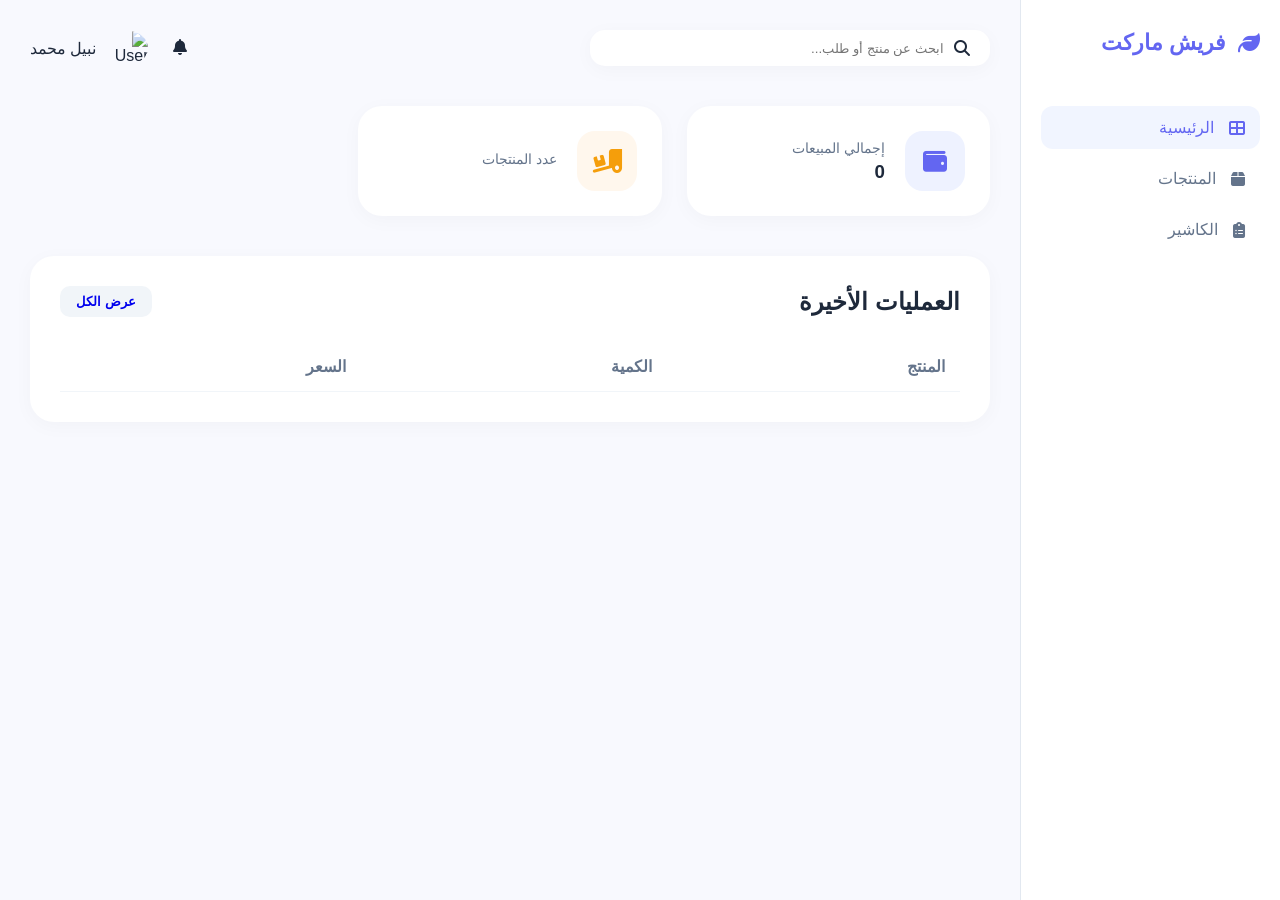
==== index.html @ aab37528 "Add files via upload" ====
<!DOCTYPE html>
<html lang="ar" dir="rtl">

<head>
  <meta charset="UTF-8">
  <meta name="viewport" content="width=device-width, initial-scale=1.0">
  <title>لوحة تحكم سوبر ماركت</title>
  <link rel="stylesheet" href="style.css">
  <link rel="stylesheet" href="https://cdnjs.cloudflare.com/ajax/libs/font-awesome/6.4.0/css/all.min.css">
</head>

<body>
  <div class="dashboard-container">
    <aside class="sidebar">
      <div class="logo">
        <i class="fas fa-leaf"></i>
        <span>فريش ماركت</span>
      </div>
      <nav>
        <a href="index.html" class="active"><i class="fas fa-th-large"></i> الرئيسية</a>
        <a href="pro.html"><i class="fas fa-box"></i> المنتجات</a>
        <a href="bills.html"><i class="fas fa-clipboard-list"></i> الكاشير</a>

      </nav>
    </aside>

    <main class="main-content">
      <header class="top-header">
        <div class="search-bar">
          <i class="fas fa-search"></i>
          <input type="text" id="search" placeholder="ابحث عن منتج أو طلب..." onkeyup="searchProduct()">
        </div>
        <div class="header-actions">
          <div class="notification"><i class="fas fa-bell"></i><span class="dot"></span></div>
          <div class="profile">
            <img src="https://ui-avatars.com/api/?name=NA&background=0D8ABC&color=fff" alt="User">
            <span>نبيل محمد</span>
          </div>
        </div>
      </header>

      <section class="stats-container">
        <div class="stat-card">
          <div class="stat-icon purple"><i class="fas fa-wallet"></i></div>
          <div class="stat-info">
            <p>إجمالي المبيعات</p>
            <h3 class="nab">0</h3>
          </div>
        </div>
        <div class="stat-card">
          <div class="stat-icon orange"><i class="fas fa-truck-loading"></i></div>
          <div class="stat-info">
            <p>عدد المنتجات</p>
            <h3 class="no_pro"></h3>
          </div>
        </div>
      </section>

      <section class="recent-orders">
        <div class="section-header">
          <h2>العمليات الأخيرة</h2>
          <button class="btnviewall"><a href="pro.html"> عرض الكل </a></button>
        </div>
        <div class="table-wrapper">
          <table>
            <thead>
              <tr>
                <th>المنتج</th>
                <th>الكمية</th>
                <th>السعر</th>
              </tr>
            </thead>
            <tbody id="tableBody1">
            </tbody>

          </table>
        </div>
      </section>
    </main>
  </div>
  <script src="home.js"></script>
  <script src="script.js"></script>
</body>

</html>
---- style.css ----
:root {
  --bg-color: #f8f9fe;
  --sidebar-color: #ffffff;
  --primary-color: #6366f1;
  --text-main: #1e293b;
  --text-muted: #64748b;
  --white: #ffffff;
  --shadow: 0 4px 20px rgba(0, 0, 0, 0.03);
}

* {
  margin: 0;
  padding: 0;
  box-sizing: border-box;
  font-family: "Segoe UI", Tahoma, Geneva, Verdana, sans-serif;
}

body {
  background-color: var(--bg-color);
  color: var(--text-main);
}

.dashboard-container {
  display: flex;
  height: 100vh;
}

/* Sidebar */
.sidebar {
  width: 260px;
  background: var(--sidebar-color);
  border-left: 1px solid #e2e8f0;
  display: flex;
  flex-direction: column;
  padding: 30px 20px;
}

.logo {
  display: flex;
  align-items: center;
  gap: 12px;
  font-size: 22px;
  font-weight: bold;
  color: var(--primary-color);
  margin-bottom: 50px;
}

.sidebar nav {
  flex: 1;
}

.sidebar nav a {
  display: flex;
  align-items: center;
  gap: 15px;
  padding: 12px 15px;
  text-decoration: none;
  color: var(--text-muted);
  border-radius: 12px;
  margin-bottom: 8px;
  transition: 0.3s;
}

.sidebar nav a:hover,
.sidebar nav a.active {
  background: #f1f5ff;
  color: var(--primary-color);
}

/* Main Content */
.main-content {
  flex: 1;
  padding: 30px;
  overflow-y: auto;
}

.top-header {
  display: flex;
  justify-content: space-between;
  align-items: center;
  margin-bottom: 40px;
}

.search-bar {
  background: var(--white);
  padding: 10px 20px;
  border-radius: 15px;
  display: flex;
  align-items: center;
  gap: 10px;
  width: 400px;
  box-shadow: var(--shadow);
}

.search-bar input {
  border: none;
  outline: none;
  width: 100%;
}

.header-actions {
  display: flex;
  align-items: center;
  gap: 25px;
}

.profile {
  display: flex;
  align-items: center;
  gap: 12px;
}

.profile img {
  width: 40px;
  border-radius: 50%;
}

/* Stats Cards */
.stats-container {
  display: grid;
  grid-template-columns: repeat(3, 1fr);
  gap: 25px;
  margin-bottom: 40px;
}

.stat-card {
  background: var(--white);
  padding: 25px;
  border-radius: 24px;
  display: flex;
  align-items: center;
  gap: 20px;
  box-shadow: var(--shadow);
}

.stat-icon {
  width: 60px;
  height: 60px;
  border-radius: 18px;
  display: flex;
  align-items: center;
  justify-content: center;
  font-size: 24px;
}

.purple {
  background: #eef2ff;
  color: #6366f1;
}
.green {
  background: #f0fdf4;
  color: #22c55e;
}
.orange {
  background: #fff7ed;
  color: #f59e0b;
}

.stat-info p {
  color: var(--text-muted);
  font-size: 14px;
  margin-bottom: 5px;
}

/* Table */
.recent-orders {
  background: var(--white);
  padding: 30px;
  border-radius: 24px;
  box-shadow: var(--shadow);
}

.section-header {
  display: flex;
  justify-content: space-between;
  align-items: center;
  margin-bottom: 25px;
}

.btnviewall {
  background: #f1f5f9;
  color: #6366f1;
  border: none;
  padding: 8px 16px;
  border-radius: 10px;
  cursor: pointer;
  font-weight: 600;
}

table {
  width: 100%;
  border-collapse: collapse;
}

th {
  text-align: right;
  padding: 15px;
  color: var(--text-muted);
  border-bottom: 1px solid #f1f5f9;
}

td {
  padding: 15px;
  border-bottom: 1px solid #f1f5f9;
}

a {
  text-decoration: none;
}

.table1 {
  position: relative;
  top: 34px;
  right: 222px;
  width: 351%;
}
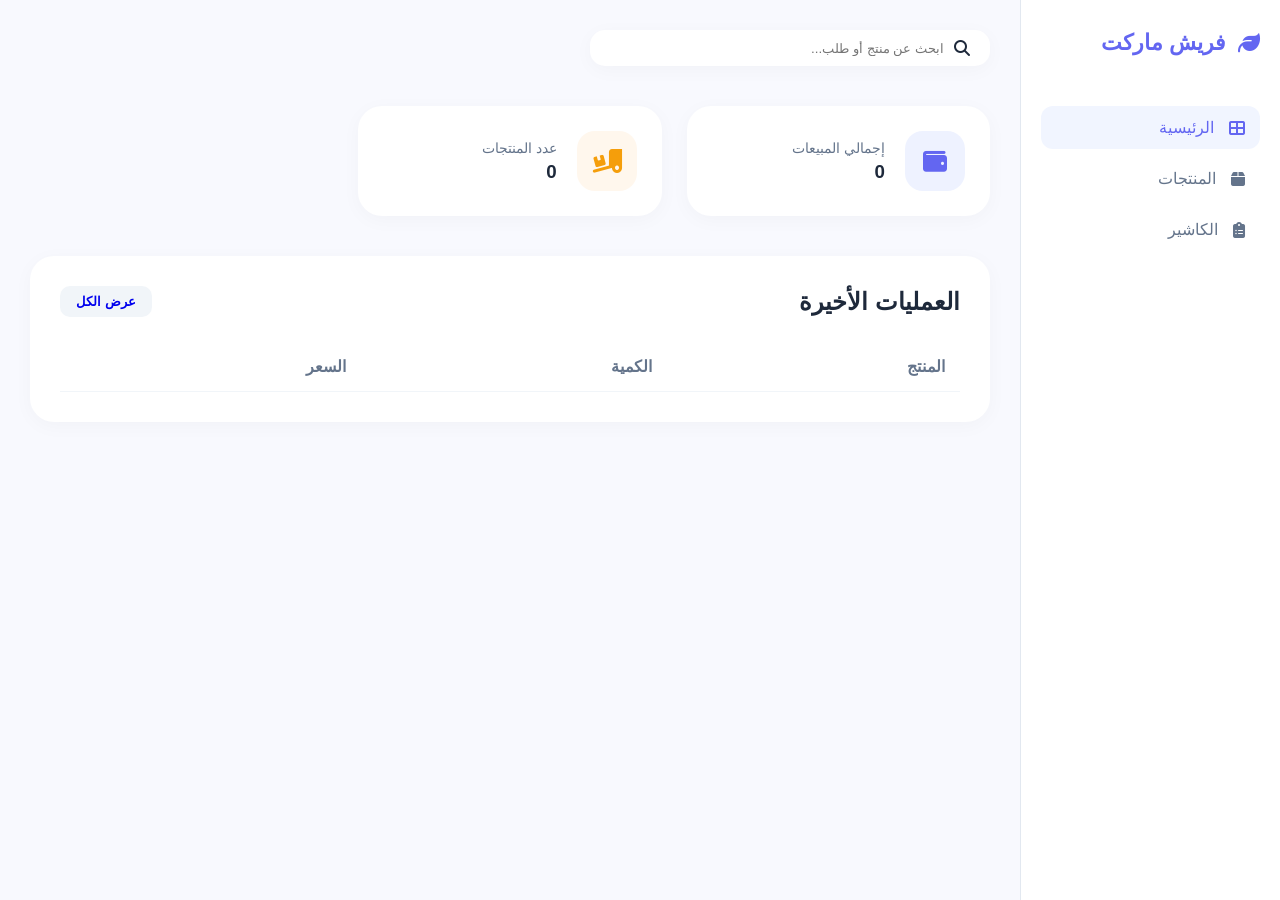
==== commit cb246c95: "Add files via upload" ====
--- a/index.html
+++ b/index.html
@@ -1,16 +1,17 @@
-<!DOCTYPE html>
+<!doctype html>
 <html lang="ar" dir="rtl">
 
 <head>
-  <meta charset="UTF-8">
-  <meta name="viewport" content="width=device-width, initial-scale=1.0">
+  <meta charset="UTF-8" />
+  <meta name="viewport" content="width=device-width, initial-scale=1.0" />
   <title>لوحة تحكم سوبر ماركت</title>
-  <link rel="stylesheet" href="style.css">
-  <link rel="stylesheet" href="https://cdnjs.cloudflare.com/ajax/libs/font-awesome/6.4.0/css/all.min.css">
+  <link rel="stylesheet" href="style.css" />
+  <link rel="shortcut icon" href="/46271.jpg">
+  <link rel="stylesheet" href="https://cdnjs.cloudflare.com/ajax/libs/font-awesome/6.4.0/css/all.min.css" />
 </head>
 
 <body>
-  <div class="dashboard-container">
+  <div class="dashboard-container" id="hide">
     <aside class="sidebar">
       <div class="logo">
         <i class="fas fa-leaf"></i>
@@ -20,7 +21,6 @@
         <a href="index.html" class="active"><i class="fas fa-th-large"></i> الرئيسية</a>
         <a href="pro.html"><i class="fas fa-box"></i> المنتجات</a>
         <a href="bills.html"><i class="fas fa-clipboard-list"></i> الكاشير</a>
-
       </nav>
     </aside>
 
@@ -28,13 +28,10 @@
       <header class="top-header">
         <div class="search-bar">
           <i class="fas fa-search"></i>
-          <input type="text" id="search" placeholder="ابحث عن منتج أو طلب..." onkeyup="searchProduct()">
+          <input type="text" id="search" placeholder="ابحث عن منتج أو طلب..." onkeyup="searchProduct()" />
         </div>
         <div class="header-actions">
-          <div class="notification"><i class="fas fa-bell"></i><span class="dot"></span></div>
-          <div class="profile">
-            <img src="https://ui-avatars.com/api/?name=NA&background=0D8ABC&color=fff" alt="User">
-            <span>نبيل محمد</span>
+          <div class="notification">
           </div>
         </div>
       </header>
@@ -48,10 +45,12 @@
           </div>
         </div>
         <div class="stat-card">
-          <div class="stat-icon orange"><i class="fas fa-truck-loading"></i></div>
+          <div class="stat-icon orange">
+            <i class="fas fa-truck-loading"></i>
+          </div>
           <div class="stat-info">
             <p>عدد المنتجات</p>
-            <h3 class="no_pro"></h3>
+            <h3 class="no_pro">0</h3>
           </div>
         </div>
       </section>
@@ -59,7 +58,9 @@
       <section class="recent-orders">
         <div class="section-header">
           <h2>العمليات الأخيرة</h2>
-          <button class="btnviewall"><a href="pro.html"> عرض الكل </a></button>
+          <button class="btnviewall">
+            <a href="pro.html"> عرض الكل </a>
+          </button>
         </div>
         <div class="table-wrapper">
           <table>
@@ -70,16 +71,12 @@
                 <th>السعر</th>
               </tr>
             </thead>
-            <tbody id="tableBody1">
-            </tbody>
-
+            <tbody id="tableBody1"></tbody>
           </table>
         </div>
-      </section>
     </main>
   </div>
   <script src="home.js"></script>
-  <script src="script.js"></script>
 </body>
 
 </html>
--- a/style.css
+++ b/style.css
@@ -35,6 +35,7 @@
   padding: 30px 20px;
 }
 
+
 .logo {
   display: flex;
   align-items: center;
@@ -214,3 +215,6 @@
   right: 222px;
   width: 351%;
 }
+
+
+
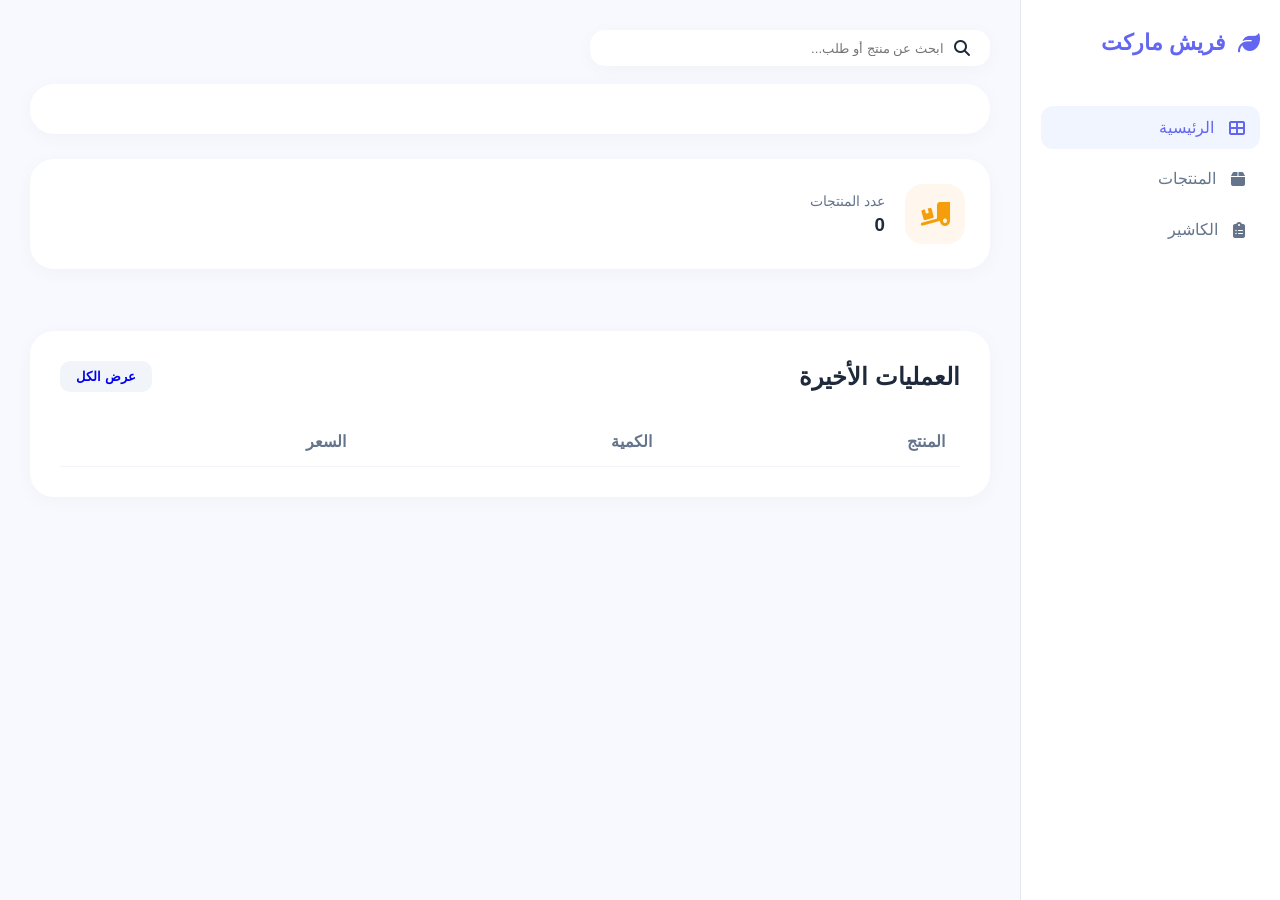
==== commit 48dabce7: "Add files via upload" ====
--- a/index.html
+++ b/index.html
@@ -6,7 +6,7 @@
   <meta name="viewport" content="width=device-width, initial-scale=1.0" />
   <title>لوحة تحكم سوبر ماركت</title>
   <link rel="stylesheet" href="style.css" />
-  <link rel="shortcut icon" href="/46271.jpg">
+  <link rel="icon" href="/46271.jpg">
   <link rel="stylesheet" href="https://cdnjs.cloudflare.com/ajax/libs/font-awesome/6.4.0/css/all.min.css" />
 </head>
 
@@ -38,11 +38,6 @@
 
       <section class="stats-container">
         <div class="stat-card">
-          <div class="stat-icon purple"><i class="fas fa-wallet"></i></div>
-          <div class="stat-info">
-            <p>إجمالي المبيعات</p>
-            <h3 class="nab">0</h3>
-          </div>
         </div>
         <div class="stat-card">
           <div class="stat-icon orange">
--- a/style.css
+++ b/style.css
@@ -35,7 +35,6 @@
   padding: 30px 20px;
 }
 
-
 .logo {
   display: flex;
   align-items: center;
@@ -119,9 +118,11 @@
 /* Stats Cards */
 .stats-container {
   display: grid;
-  grid-template-columns: repeat(3, 1fr);
+  grid-template-columns: repeat(1, 1fr);
   gap: 25px;
   margin-bottom: 40px;
+  position: relative;
+  top: -22px;
 }
 
 .stat-card {
@@ -215,6 +216,3 @@
   right: 222px;
   width: 351%;
 }
-
-
-
